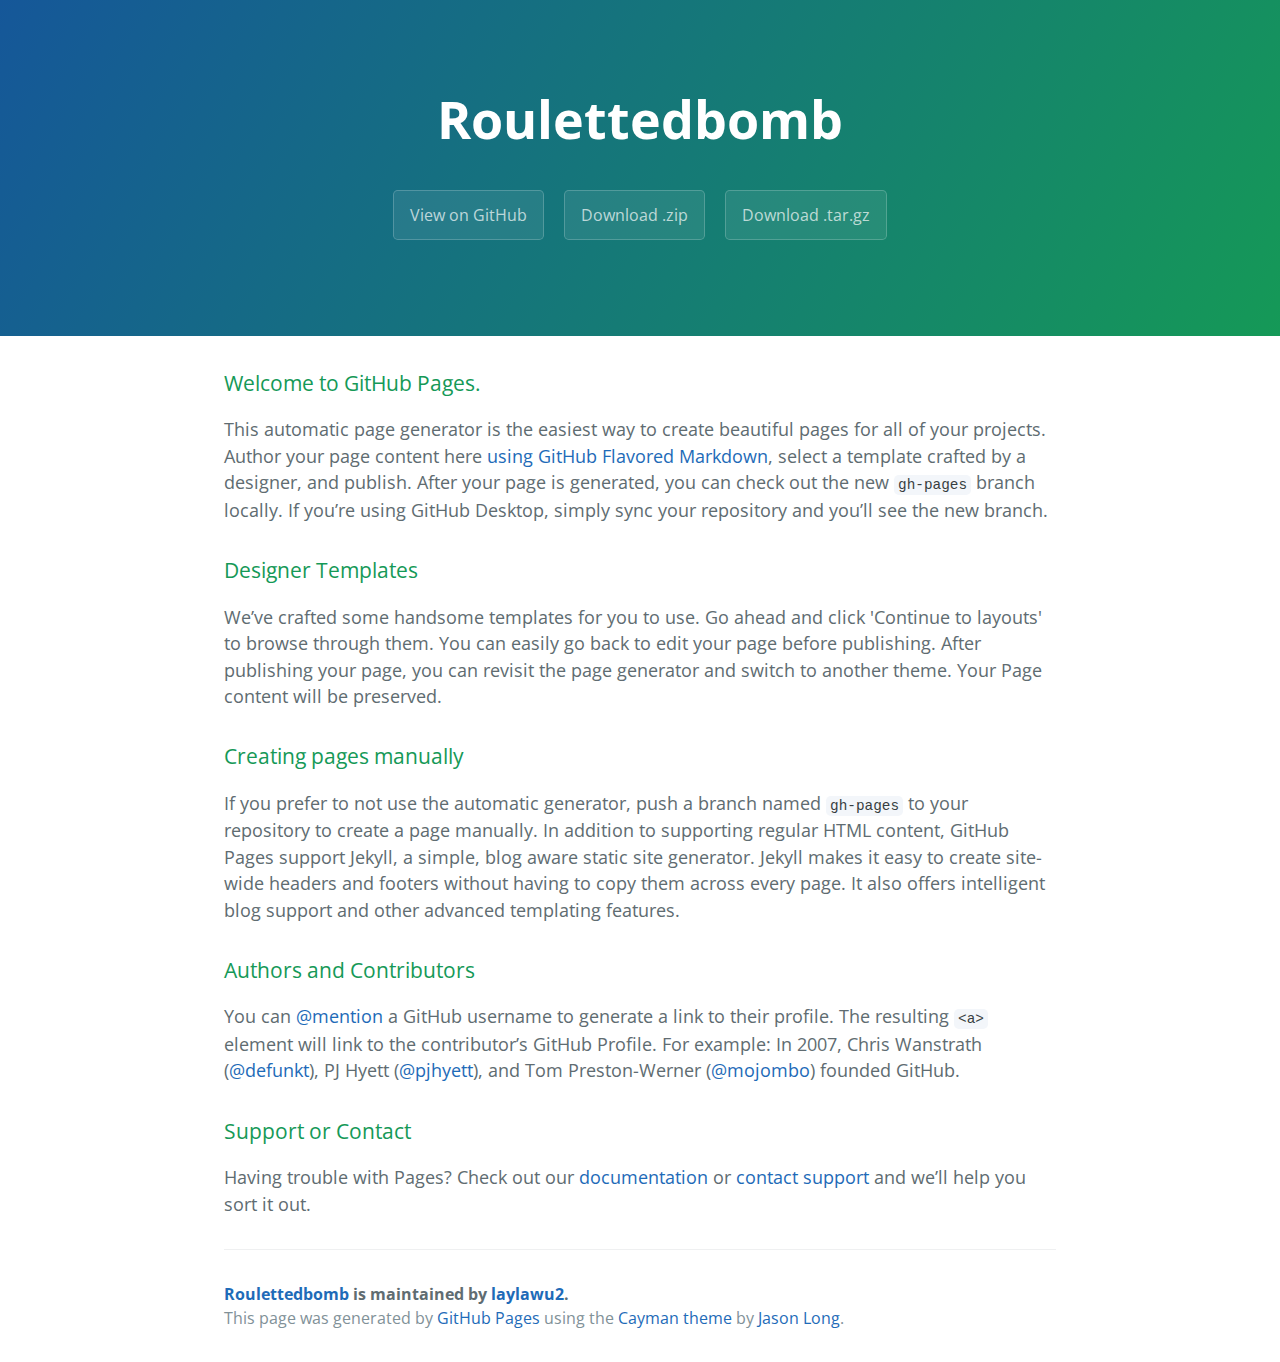
==== index.html @ 4a4ec9ce "Create gh-pages branch via GitHub" ====
<!DOCTYPE html>
<html lang="en-us">
  <head>
    <meta charset="UTF-8">
    <title>Roulettedbomb by laylawu2</title>
    <meta name="viewport" content="width=device-width, initial-scale=1">
    <link rel="stylesheet" type="text/css" href="stylesheets/normalize.css" media="screen">
    <link href='https://fonts.googleapis.com/css?family=Open+Sans:400,700' rel='stylesheet' type='text/css'>
    <link rel="stylesheet" type="text/css" href="stylesheets/stylesheet.css" media="screen">
    <link rel="stylesheet" type="text/css" href="stylesheets/github-light.css" media="screen">
  </head>
  <body>
    <section class="page-header">
      <h1 class="project-name">Roulettedbomb</h1>
      <h2 class="project-tagline"></h2>
      <a href="https://github.com/laylawu2/roulettedbomb" class="btn">View on GitHub</a>
      <a href="https://github.com/laylawu2/roulettedbomb/zipball/master" class="btn">Download .zip</a>
      <a href="https://github.com/laylawu2/roulettedbomb/tarball/master" class="btn">Download .tar.gz</a>
    </section>

    <section class="main-content">
      <h3>
<a id="welcome-to-github-pages" class="anchor" href="#welcome-to-github-pages" aria-hidden="true"><span aria-hidden="true" class="octicon octicon-link"></span></a>Welcome to GitHub Pages.</h3>

<p>This automatic page generator is the easiest way to create beautiful pages for all of your projects. Author your page content here <a href="https://guides.github.com/features/mastering-markdown/">using GitHub Flavored Markdown</a>, select a template crafted by a designer, and publish. After your page is generated, you can check out the new <code>gh-pages</code> branch locally. If you’re using GitHub Desktop, simply sync your repository and you’ll see the new branch.</p>

<h3>
<a id="designer-templates" class="anchor" href="#designer-templates" aria-hidden="true"><span aria-hidden="true" class="octicon octicon-link"></span></a>Designer Templates</h3>

<p>We’ve crafted some handsome templates for you to use. Go ahead and click 'Continue to layouts' to browse through them. You can easily go back to edit your page before publishing. After publishing your page, you can revisit the page generator and switch to another theme. Your Page content will be preserved.</p>

<h3>
<a id="creating-pages-manually" class="anchor" href="#creating-pages-manually" aria-hidden="true"><span aria-hidden="true" class="octicon octicon-link"></span></a>Creating pages manually</h3>

<p>If you prefer to not use the automatic generator, push a branch named <code>gh-pages</code> to your repository to create a page manually. In addition to supporting regular HTML content, GitHub Pages support Jekyll, a simple, blog aware static site generator. Jekyll makes it easy to create site-wide headers and footers without having to copy them across every page. It also offers intelligent blog support and other advanced templating features.</p>

<h3>
<a id="authors-and-contributors" class="anchor" href="#authors-and-contributors" aria-hidden="true"><span aria-hidden="true" class="octicon octicon-link"></span></a>Authors and Contributors</h3>

<p>You can <a href="https://help.github.com/articles/basic-writing-and-formatting-syntax/#mentioning-users-and-teams" class="user-mention">@mention</a> a GitHub username to generate a link to their profile. The resulting <code>&lt;a&gt;</code> element will link to the contributor’s GitHub Profile. For example: In 2007, Chris Wanstrath (<a href="https://github.com/defunkt" class="user-mention">@defunkt</a>), PJ Hyett (<a href="https://github.com/pjhyett" class="user-mention">@pjhyett</a>), and Tom Preston-Werner (<a href="https://github.com/mojombo" class="user-mention">@mojombo</a>) founded GitHub.</p>

<h3>
<a id="support-or-contact" class="anchor" href="#support-or-contact" aria-hidden="true"><span aria-hidden="true" class="octicon octicon-link"></span></a>Support or Contact</h3>

<p>Having trouble with Pages? Check out our <a href="https://help.github.com/pages">documentation</a> or <a href="https://github.com/contact">contact support</a> and we’ll help you sort it out.</p>

      <footer class="site-footer">
        <span class="site-footer-owner"><a href="https://github.com/laylawu2/roulettedbomb">Roulettedbomb</a> is maintained by <a href="https://github.com/laylawu2">laylawu2</a>.</span>

        <span class="site-footer-credits">This page was generated by <a href="https://pages.github.com">GitHub Pages</a> using the <a href="https://github.com/jasonlong/cayman-theme">Cayman theme</a> by <a href="https://twitter.com/jasonlong">Jason Long</a>.</span>
      </footer>

    </section>

  
  </body>
</html>
---- stylesheets/stylesheet.css ----
* {
  box-sizing: border-box; }

body {
  padding: 0;
  margin: 0;
  font-family: "Open Sans", "Helvetica Neue", Helvetica, Arial, sans-serif;
  font-size: 16px;
  line-height: 1.5;
  color: #606c71; }

a {
  color: #1e6bb8;
  text-decoration: none; }
  a:hover {
    text-decoration: underline; }

.btn {
  display: inline-block;
  margin-bottom: 1rem;
  color: rgba(255, 255, 255, 0.7);
  background-color: rgba(255, 255, 255, 0.08);
  border-color: rgba(255, 255, 255, 0.2);
  border-style: solid;
  border-width: 1px;
  border-radius: 0.3rem;
  transition: color 0.2s, background-color 0.2s, border-color 0.2s; }
  .btn + .btn {
    margin-left: 1rem; }

.btn:hover {
  color: rgba(255, 255, 255, 0.8);
  text-decoration: none;
  background-color: rgba(255, 255, 255, 0.2);
  border-color: rgba(255, 255, 255, 0.3); }

@media screen and (min-width: 64em) {
  .btn {
    padding: 0.75rem 1rem; } }

@media screen and (min-width: 42em) and (max-width: 64em) {
  .btn {
    padding: 0.6rem 0.9rem;
    font-size: 0.9rem; } }

@media screen and (max-width: 42em) {
  .btn {
    display: block;
    width: 100%;
    padding: 0.75rem;
    font-size: 0.9rem; }
    .btn + .btn {
      margin-top: 1rem;
      margin-left: 0; } }

.page-header {
  color: #fff;
  text-align: center;
  background-color: #159957;
  background-image: linear-gradient(120deg, #155799, #159957); }

@media screen and (min-width: 64em) {
  .page-header {
    padding: 5rem 6rem; } }

@media screen and (min-width: 42em) and (max-width: 64em) {
  .page-header {
    padding: 3rem 4rem; } }

@media screen and (max-width: 42em) {
  .page-header {
    padding: 2rem 1rem; } }

.project-name {
  margin-top: 0;
  margin-bottom: 0.1rem; }

@media screen and (min-width: 64em) {
  .project-name {
    font-size: 3.25rem; } }

@media screen and (min-width: 42em) and (max-width: 64em) {
  .project-name {
    font-size: 2.25rem; } }

@media screen and (max-width: 42em) {
  .project-name {
    font-size: 1.75rem; } }

.project-tagline {
  margin-bottom: 2rem;
  font-weight: normal;
  opacity: 0.7; }

@media screen and (min-width: 64em) {
  .project-tagline {
    font-size: 1.25rem; } }

@media screen and (min-width: 42em) and (max-width: 64em) {
  .project-tagline {
    font-size: 1.15rem; } }

@media screen and (max-width: 42em) {
  .project-tagline {
    font-size: 1rem; } }

.main-content :first-child {
  margin-top: 0; }
.main-content img {
  max-width: 100%; }
.main-content h1, .main-content h2, .main-content h3, .main-content h4, .main-content h5, .main-content h6 {
  margin-top: 2rem;
  margin-bottom: 1rem;
  font-weight: normal;
  color: #159957; }
.main-content p {
  margin-bottom: 1em; }
.main-content code {
  padding: 2px 4px;
  font-family: Consolas, "Liberation Mono", Menlo, Courier, monospace;
  font-size: 0.9rem;
  color: #383e41;
  background-color: #f3f6fa;
  border-radius: 0.3rem; }
.main-content pre {
  padding: 0.8rem;
  margin-top: 0;
  margin-bottom: 1rem;
  font: 1rem Consolas, "Liberation Mono", Menlo, Courier, monospace;
  color: #567482;
  word-wrap: normal;
  background-color: #f3f6fa;
  border: solid 1px #dce6f0;
  border-radius: 0.3rem; }
  .main-content pre > code {
    padding: 0;
    margin: 0;
    font-size: 0.9rem;
    color: #567482;
    word-break: normal;
    white-space: pre;
    background: transparent;
    border: 0; }
.main-content .highlight {
  margin-bottom: 1rem; }
  .main-content .highlight pre {
    margin-bottom: 0;
    word-break: normal; }
.main-content .highlight pre, .main-content pre {
  padding: 0.8rem;
  overflow: auto;
  font-size: 0.9rem;
  line-height: 1.45;
  border-radius: 0.3rem; }
.main-content pre code, .main-content pre tt {
  display: inline;
  max-width: initial;
  padding: 0;
  margin: 0;
  overflow: initial;
  line-height: inherit;
  word-wrap: normal;
  background-color: transparent;
  border: 0; }
  .main-content pre code:before, .main-content pre code:after, .main-content pre tt:before, .main-content pre tt:after {
    content: normal; }
.main-content ul, .main-content ol {
  margin-top: 0; }
.main-content blockquote {
  padding: 0 1rem;
  margin-left: 0;
  color: #819198;
  border-left: 0.3rem solid #dce6f0; }
  .main-content blockquote > :first-child {
    margin-top: 0; }
  .main-content blockquote > :last-child {
    margin-bottom: 0; }
.main-content table {
  display: block;
  width: 100%;
  overflow: auto;
  word-break: normal;
  word-break: keep-all; }
  .main-content table th {
    font-weight: bold; }
  .main-content table th, .main-content table td {
    padding: 0.5rem 1rem;
    border: 1px solid #e9ebec; }
.main-content dl {
  padding: 0; }
  .main-content dl dt {
    padding: 0;
    margin-top: 1rem;
    font-size: 1rem;
    font-weight: bold; }
  .main-content dl dd {
    padding: 0;
    margin-bottom: 1rem; }
.main-content hr {
  height: 2px;
  padding: 0;
  margin: 1rem 0;
  background-color: #eff0f1;
  border: 0; }

@media screen and (min-width: 64em) {
  .main-content {
    max-width: 64rem;
    padding: 2rem 6rem;
    margin: 0 auto;
    font-size: 1.1rem; } }

@media screen and (min-width: 42em) and (max-width: 64em) {
  .main-content {
    padding: 2rem 4rem;
    font-size: 1.1rem; } }

@media screen and (max-width: 42em) {
  .main-content {
    padding: 2rem 1rem;
    font-size: 1rem; } }

.site-footer {
  padding-top: 2rem;
  margin-top: 2rem;
  border-top: solid 1px #eff0f1; }

.site-footer-owner {
  display: block;
  font-weight: bold; }

.site-footer-credits {
  color: #819198; }

@media screen and (min-width: 64em) {
  .site-footer {
    font-size: 1rem; } }

@media screen and (min-width: 42em) and (max-width: 64em) {
  .site-footer {
    font-size: 1rem; } }

@media screen and (max-width: 42em) {
  .site-footer {
    font-size: 0.9rem; } }
---- stylesheets/github-light.css ----
/*
The MIT License (MIT)

Copyright (c) 2015 GitHub, Inc.

Permission is hereby granted, free of charge, to any person obtaining a copy
of this software and associated documentation files (the "Software"), to deal
in the Software without restriction, including without limitation the rights
to use, copy, modify, merge, publish, distribute, sublicense, and/or sell
copies of the Software, and to permit persons to whom the Software is
furnished to do so, subject to the following conditions:

The above copyright notice and this permission notice shall be included in all
copies or substantial portions of the Software.

THE SOFTWARE IS PROVIDED "AS IS", WITHOUT WARRANTY OF ANY KIND, EXPRESS OR
IMPLIED, INCLUDING BUT NOT LIMITED TO THE WARRANTIES OF MERCHANTABILITY,
FITNESS FOR A PARTICULAR PURPOSE AND NONINFRINGEMENT. IN NO EVENT SHALL THE
AUTHORS OR COPYRIGHT HOLDERS BE LIABLE FOR ANY CLAIM, DAMAGES OR OTHER
LIABILITY, WHETHER IN AN ACTION OF CONTRACT, TORT OR OTHERWISE, ARISING FROM,
OUT OF OR IN CONNECTION WITH THE SOFTWARE OR THE USE OR OTHER DEALINGS IN THE
SOFTWARE.

*/

.pl-c /* comment */ {
  color: #969896;
}

.pl-c1      /* constant, markup.raw, meta.diff.header, meta.module-reference, meta.property-name, support, support.constant, support.variable, variable.other.constant */,
.pl-s .pl-v /* string variable */ {
  color: #0086b3;
}

.pl-e  /* entity */,
.pl-en /* entity.name */ {
  color: #795da3;
}

.pl-s .pl-s1 /* string source */,
.pl-smi      /* storage.modifier.import, storage.modifier.package, storage.type.java, variable.other, variable.parameter.function */ {
  color: #333;
}

.pl-ent /* entity.name.tag */ {
  color: #63a35c;
}

.pl-k /* keyword, storage, storage.type */ {
  color: #a71d5d;
}

.pl-pds              /* punctuation.definition.string, string.regexp.character-class */,
.pl-s                /* string */,
.pl-s .pl-pse .pl-s1 /* string punctuation.section.embedded source */,
.pl-sr               /* string.regexp */,
.pl-sr .pl-cce       /* string.regexp constant.character.escape */,
.pl-sr .pl-sra       /* string.regexp string.regexp.arbitrary-repitition */,
.pl-sr .pl-sre       /* string.regexp source.ruby.embedded */ {
  color: #183691;
}

.pl-v /* variable */ {
  color: #ed6a43;
}

.pl-id /* invalid.deprecated */ {
  color: #b52a1d;
}

.pl-ii /* invalid.illegal */ {
  background-color: #b52a1d;
  color: #f8f8f8;
}

.pl-sr .pl-cce /* string.regexp constant.character.escape */ {
  color: #63a35c;
  font-weight: bold;
}

.pl-ml /* markup.list */ {
  color: #693a17;
}

.pl-mh        /* markup.heading */,
.pl-mh .pl-en /* markup.heading entity.name */,
.pl-ms        /* meta.separator */ {
  color: #1d3e81;
  font-weight: bold;
}

.pl-mq /* markup.quote */ {
  color: #008080;
}

.pl-mi /* markup.italic */ {
  color: #333;
  font-style: italic;
}

.pl-mb /* markup.bold */ {
  color: #333;
  font-weight: bold;
}

.pl-md /* markup.deleted, meta.diff.header.from-file */ {
  background-color: #ffecec;
  color: #bd2c00;
}

.pl-mi1 /* markup.inserted, meta.diff.header.to-file */ {
  background-color: #eaffea;
  color: #55a532;
}

.pl-mdr /* meta.diff.range */ {
  color: #795da3;
  font-weight: bold;
}

.pl-mo /* meta.output */ {
  color: #1d3e81;
}
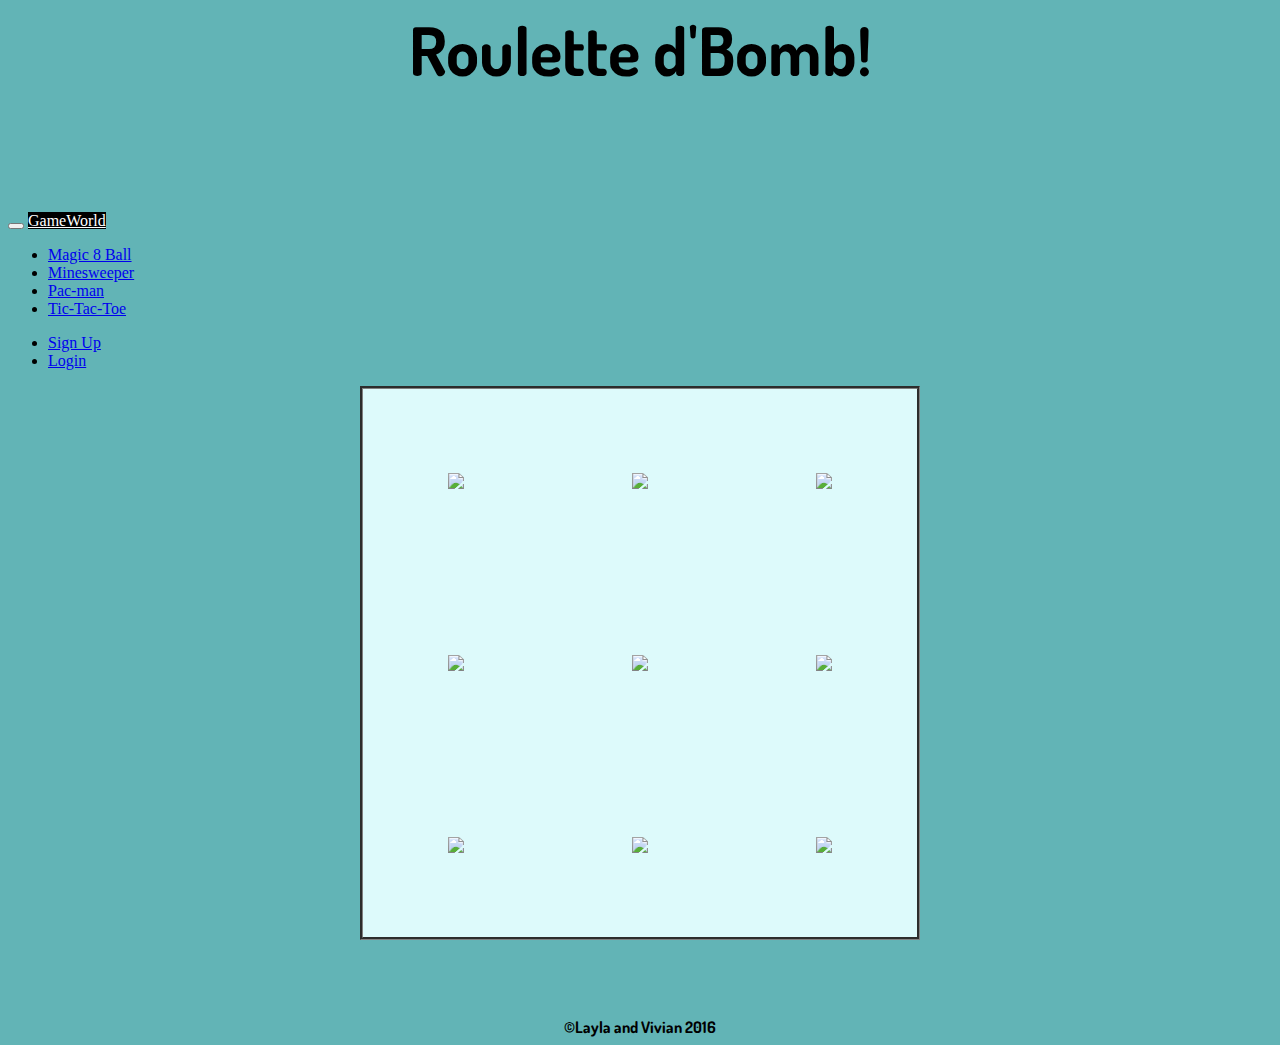
==== commit 355aac68: "Add files via upload" ====
--- a/index.html
+++ b/index.html
@@ -1,57 +1,96 @@
-<!DOCTYPE html>
-<html lang="en-us">
-  <head>
-    <meta charset="UTF-8">
-    <title>Roulettedbomb by laylawu2</title>
-    <meta name="viewport" content="width=device-width, initial-scale=1">
-    <link rel="stylesheet" type="text/css" href="stylesheets/normalize.css" media="screen">
-    <link href='https://fonts.googleapis.com/css?family=Open+Sans:400,700' rel='stylesheet' type='text/css'>
-    <link rel="stylesheet" type="text/css" href="stylesheets/stylesheet.css" media="screen">
-    <link rel="stylesheet" type="text/css" href="stylesheets/github-light.css" media="screen">
-  </head>
-  <body>
-    <section class="page-header">
-      <h1 class="project-name">Roulettedbomb</h1>
-      <h2 class="project-tagline"></h2>
-      <a href="https://github.com/laylawu2/roulettedbomb" class="btn">View on GitHub</a>
-      <a href="https://github.com/laylawu2/roulettedbomb/zipball/master" class="btn">Download .zip</a>
-      <a href="https://github.com/laylawu2/roulettedbomb/tarball/master" class="btn">Download .tar.gz</a>
-    </section>
+<html>
 
-    <section class="main-content">
-      <h3>
-<a id="welcome-to-github-pages" class="anchor" href="#welcome-to-github-pages" aria-hidden="true"><span aria-hidden="true" class="octicon octicon-link"></span></a>Welcome to GitHub Pages.</h3>
+<head>
+  <script src="https://ajax.googleapis.com/ajax/libs/jquery/2.2.0/jquery.min.js">
+  </script> <!--need this for collapse nav menu dropdown function>
 
-<p>This automatic page generator is the easiest way to create beautiful pages for all of your projects. Author your page content here <a href="https://guides.github.com/features/mastering-markdown/">using GitHub Flavored Markdown</a>, select a template crafted by a designer, and publish. After your page is generated, you can check out the new <code>gh-pages</code> branch locally. If you’re using GitHub Desktop, simply sync your repository and you’ll see the new branch.</p>
+  <!-- Latest compiled and minified CSS -->
+  <link rel="stylesheet" href="https://maxcdn.bootstrapcdn.com/bootstrap/3.3.6/css/bootstrap.min.css" integrity="sha384-1q8mTJOASx8j1Au+a5WDVnPi2lkFfwwEAa8hDDdjZlpLegxhjVME1fgjWPGmkzs7" crossorigin="anonymous">
 
-<h3>
-<a id="designer-templates" class="anchor" href="#designer-templates" aria-hidden="true"><span aria-hidden="true" class="octicon octicon-link"></span></a>Designer Templates</h3>
+  <!-- Optional theme -->
+  <link rel="stylesheet" href="https://maxcdn.bootstrapcdn.com/bootstrap/3.3.6/css/bootstrap-theme.min.css" integrity="sha384-fLW2N01lMqjakBkx3l/M9EahuwpSfeNvV63J5ezn3uZzapT0u7EYsXMjQV+0En5r" crossorigin="anonymous">
 
-<p>We’ve crafted some handsome templates for you to use. Go ahead and click 'Continue to layouts' to browse through them. You can easily go back to edit your page before publishing. After publishing your page, you can revisit the page generator and switch to another theme. Your Page content will be preserved.</p>
+  <!-- Latest compiled and minified JavaScript -->
+  <script src="https://maxcdn.bootstrapcdn.com/bootstrap/3.3.6/js/bootstrap.min.js" integrity="sha384-0mSbJDEHialfmuBBQP6A4Qrprq5OVfW37PRR3j5ELqxss1yVqOtnepnHVP9aJ7xS" crossorigin="anonymous"></script>
 
-<h3>
-<a id="creating-pages-manually" class="anchor" href="#creating-pages-manually" aria-hidden="true"><span aria-hidden="true" class="octicon octicon-link"></span></a>Creating pages manually</h3>
+  <script type = "text/javascript" src ="roulettedbomb.js"></script>
 
-<p>If you prefer to not use the automatic generator, push a branch named <code>gh-pages</code> to your repository to create a page manually. In addition to supporting regular HTML content, GitHub Pages support Jekyll, a simple, blog aware static site generator. Jekyll makes it easy to create site-wide headers and footers without having to copy them across every page. It also offers intelligent blog support and other advanced templating features.</p>
+  <link type = "text/css" rel="stylesheet" href = "roulettedbomb.css"/>
 
-<h3>
-<a id="authors-and-contributors" class="anchor" href="#authors-and-contributors" aria-hidden="true"><span aria-hidden="true" class="octicon octicon-link"></span></a>Authors and Contributors</h3>
+  <link href='https://fonts.googleapis.com/css?family=Dosis' rel='stylesheet' type='text/css'>
 
-<p>You can <a href="https://help.github.com/articles/basic-writing-and-formatting-syntax/#mentioning-users-and-teams" class="user-mention">@mention</a> a GitHub username to generate a link to their profile. The resulting <code>&lt;a&gt;</code> element will link to the contributor’s GitHub Profile. For example: In 2007, Chris Wanstrath (<a href="https://github.com/defunkt" class="user-mention">@defunkt</a>), PJ Hyett (<a href="https://github.com/pjhyett" class="user-mention">@pjhyett</a>), and Tom Preston-Werner (<a href="https://github.com/mojombo" class="user-mention">@mojombo</a>) founded GitHub.</p>
+  <!-- pop up message -JQuery-->
+ <link rel="stylesheet" href="//code.jquery.com/ui/1.11.4/themes/smoothness/jquery-ui.css">
+  <script src="//code.jquery.com/jquery-1.10.2.js"></script>
+  <script src="//code.jquery.com/ui/1.11.4/jquery-ui.js"></script>
+  <link rel="stylesheet" href="/resources/demos/style.css">
+  <script>
+    $(function() {
+    $( "#dialog" ).dialog();
+  });
+  </script>
 
-<h3>
-<a id="support-or-contact" class="anchor" href="#support-or-contact" aria-hidden="true"><span aria-hidden="true" class="octicon octicon-link"></span></a>Support or Contact</h3>
 
-<p>Having trouble with Pages? Check out our <a href="https://help.github.com/pages">documentation</a> or <a href="https://github.com/contact">contact support</a> and we’ll help you sort it out.</p>
+</head>
 
-      <footer class="site-footer">
-        <span class="site-footer-owner"><a href="https://github.com/laylawu2/roulettedbomb">Roulettedbomb</a> is maintained by <a href="https://github.com/laylawu2">laylawu2</a>.</span>
+<body>
 
-        <span class="site-footer-credits">This page was generated by <a href="https://pages.github.com">GitHub Pages</a> using the <a href="https://github.com/jasonlong/cayman-theme">Cayman theme</a> by <a href="https://twitter.com/jasonlong">Jason Long</a>.</span>
-      </footer>
+  <h1>Roulette d'Bomb!</h1>
+  <h3 id="youwin"></h3>
 
-    </section>
+  <nav class="navbar navbar-inverse">
+  <div class="container-fluid">
+    <div class="navbar-header">
+      <button type="button" class="navbar-toggle collapsed" data-toggle="collapse" 
+      data-target="#myNavbar">
+        <span class="icon-bar"></span>
+        <span class="icon-bar"></span>
+        <span class="icon-bar"></span>
+      </button>
+      <a class="navbar-brand" href="#">GameWorld</a>
+    </div>
 
-  
-  </body>
+    <div class="collapse navbar-collapse" id="myNavbar">
+      <ul class="nav navbar-nav">
+        <li class="active"><a href="magic8ball.html" target="_blank">Magic 8 Ball</a></li>
+        <li><a href="http://minesweeperonline.com/" target="_blank">Minesweeper</a></li>
+        <li><a href="http://www.freepacman.org/welcome.php" target="_blank">Pac-man</a></li>
+        <li><a href="http://playtictactoe.org/" target="_blank">Tic-Tac-Toe</a></li>
+      </ul>
+
+      <ul class="nav navbar-nav navbar-right">
+        <li><a href="#"><span class="glyphicon glyphicon-user"></span> Sign Up</a></li>
+        <li><a href="#"><span class="glyphicon glyphicon-log-in"></span> Login</a></li>
+      </ul>
+    </div>
+  </div>
+</nav>
+
+
+
+  <table>
+    <tr>
+      <td id="0" onclick="checkPosition(0)"><img src="https://pixabay.com/static/uploads/photo/2013/07/13/10/26/egg-157224_960_720.png"/></td>
+      <td id="1" onclick="checkPosition(1)"><img src="https://pixabay.com/static/uploads/photo/2013/07/13/10/26/egg-157224_960_720.png"/></td>
+      <td id="2" onclick="checkPosition(2)"><img src="https://pixabay.com/static/uploads/photo/2013/07/13/10/26/egg-157224_960_720.png"/></td>
+    </tr>
+    <tr>
+      <td id="3" onclick="checkPosition(3)"><img src="https://pixabay.com/static/uploads/photo/2013/07/13/10/26/egg-157224_960_720.png"/></td>
+      <td id="4" onclick="checkPosition(4)"><img src="https://pixabay.com/static/uploads/photo/2013/07/13/10/26/egg-157224_960_720.png"/></td>
+      <td id="5" onclick="checkPosition(5)"><img src="https://pixabay.com/static/uploads/photo/2013/07/13/10/26/egg-157224_960_720.png"/></td>
+    </tr>
+    <tr>
+      <td id="6" onclick="checkPosition(6)"><img src="https://pixabay.com/static/uploads/photo/2013/07/13/10/26/egg-157224_960_720.png"/></td>
+      <td id="7" onclick="checkPosition(7)"><img src="https://pixabay.com/static/uploads/photo/2013/07/13/10/26/egg-157224_960_720.png"/></td>
+      <td id="8" onclick="checkPosition(8)"><img src="https://pixabay.com/static/uploads/photo/2013/07/13/10/26/egg-157224_960_720.png"/></td>
+    </tr>
+  </table>
+
+
+  <h2 id="counter"></h2>
+
+  <footer><strong>&copy;Layla and Vivian 2016<strong></footer>
+
+</body>
+
 </html>
--- a/roulettedbomb.css
+++ b/roulettedbomb.css
@@ -0,0 +1,49 @@
+table {
+  background-color: #ddfafb;
+  margin-left: auto;
+  margin-right: auto;
+  border-style: groove;
+}
+#counter {
+  font-size: 70pt;
+  text-align: center;
+  font-family: 'Dosis', sans-serif;
+}
+body {
+  background-color: #62b4b6;
+}
+h1 {
+  text-align: center;
+  font-size: 50pt;
+  margin-bottom: 5px;
+  font-family: 'Dosis', sans-serif;
+}
+
+img {
+  max-height: 120px;
+}
+td {
+  width:180px;
+  max-width:180px;
+  height:180px;
+  max-height:180px;
+  font-size: 55pt;
+  text-align: center;
+  font-family: 'Dosis', sans-serif;
+}
+footer {
+  text-align: center;
+  font-family: 'Dosis', sans-serif;
+
+}
+.navbar-brand {
+  background-color: black;
+  color: white;
+}
+
+h3{
+  text-align: center;
+  font-family: 'Dosis', sans-serif;
+  font-size: 40px;
+  min-height: 40px;
+}